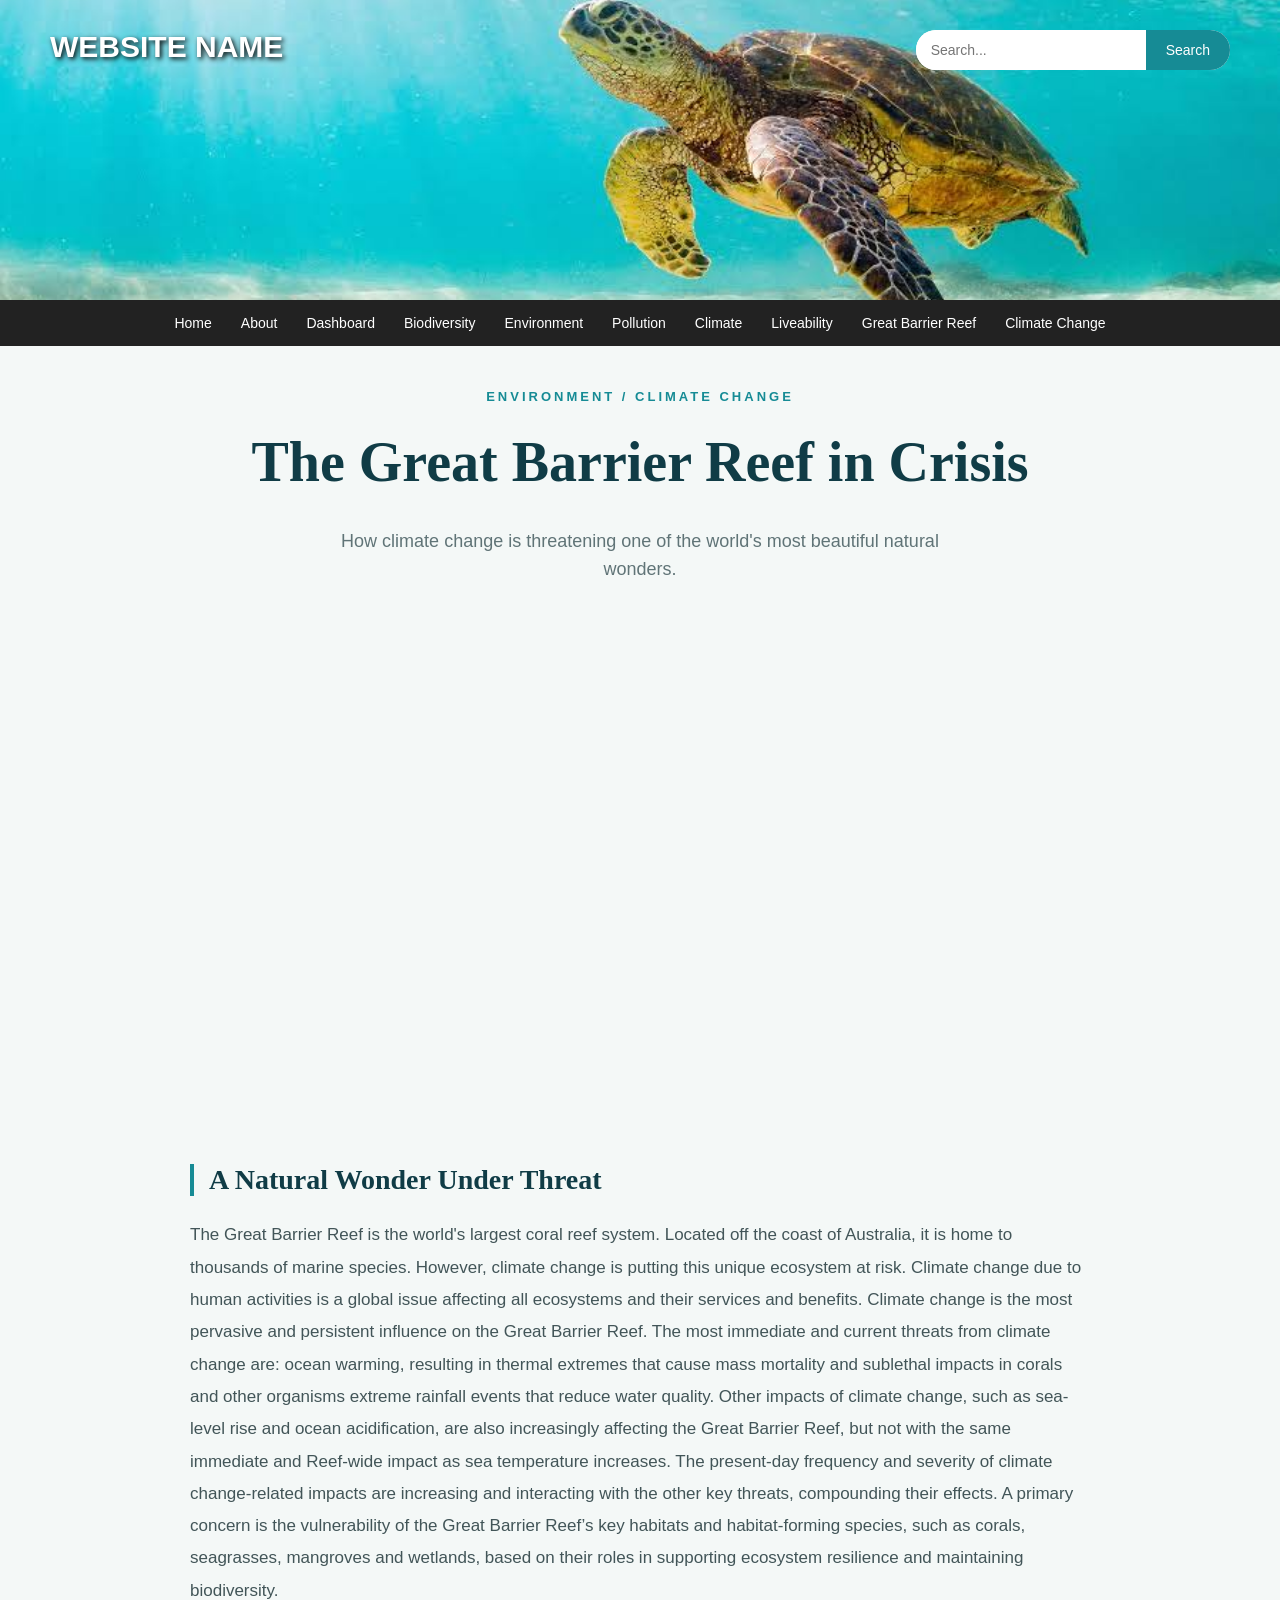
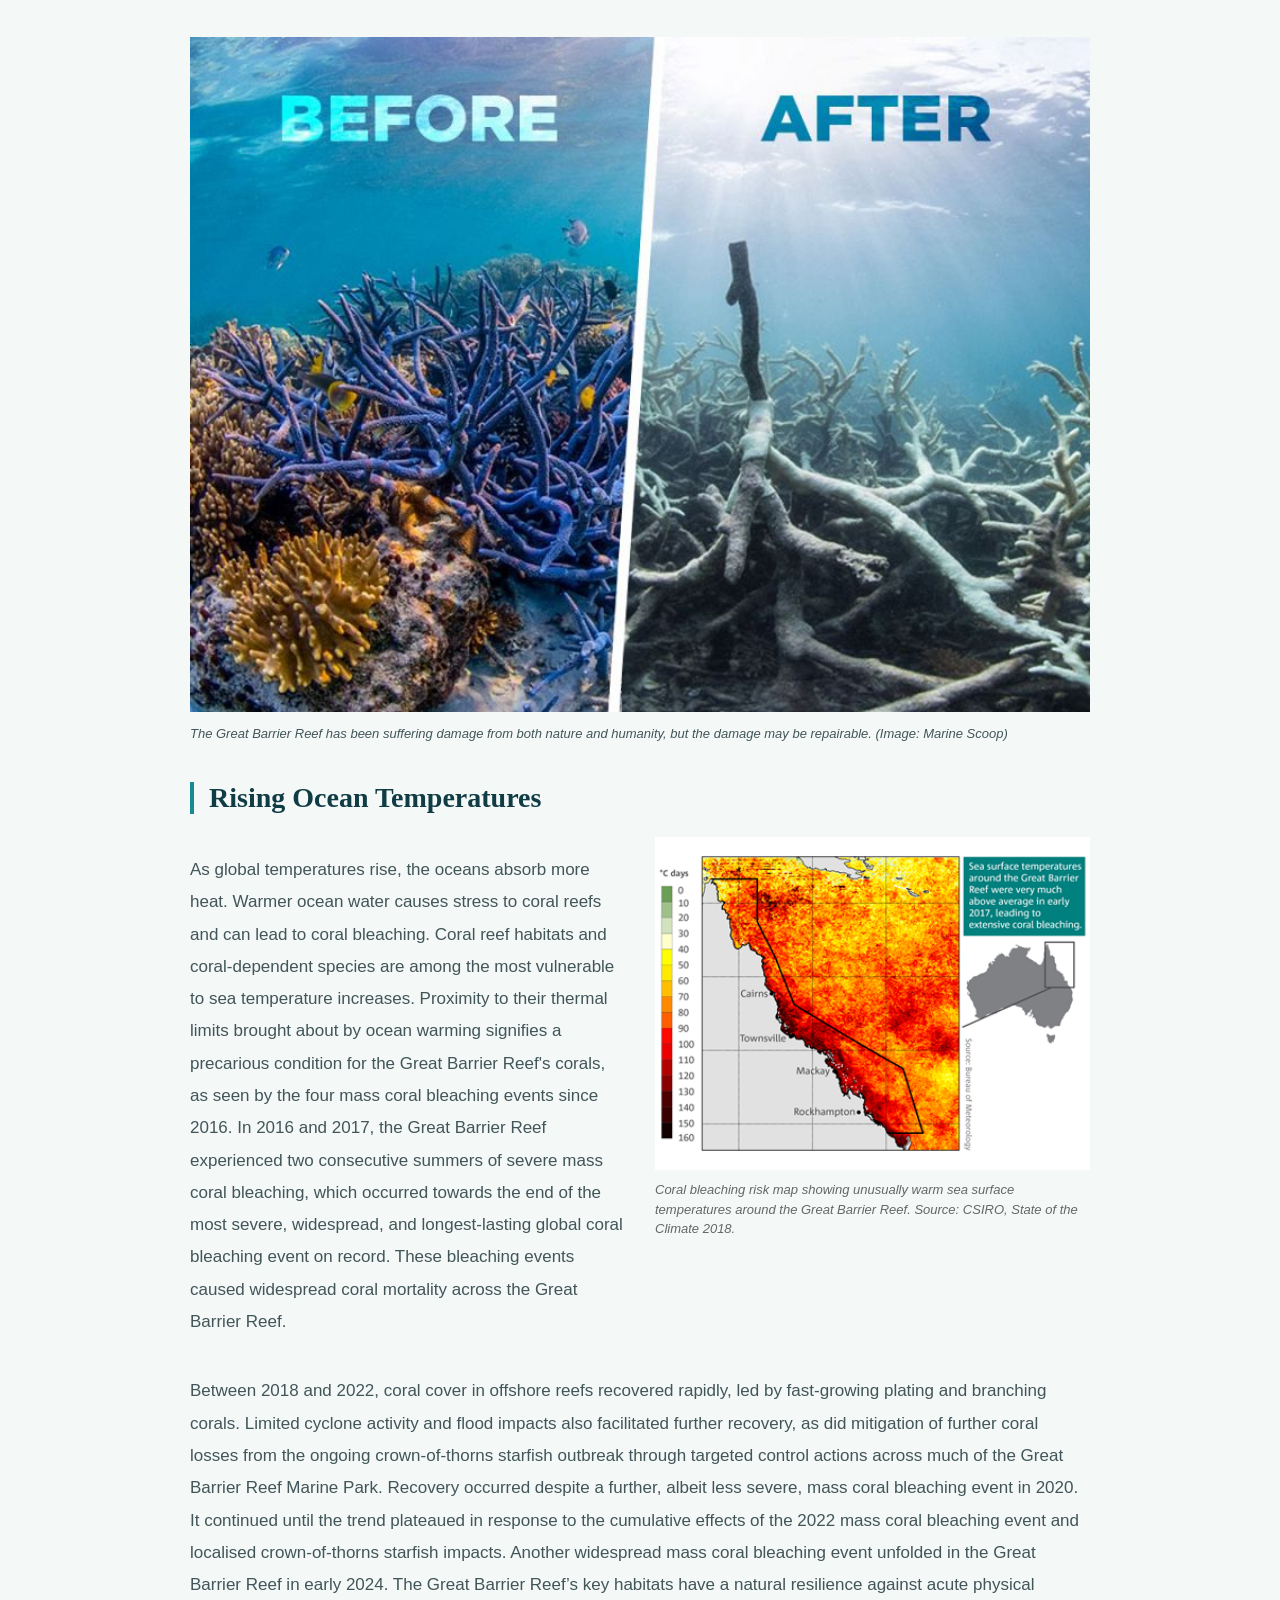
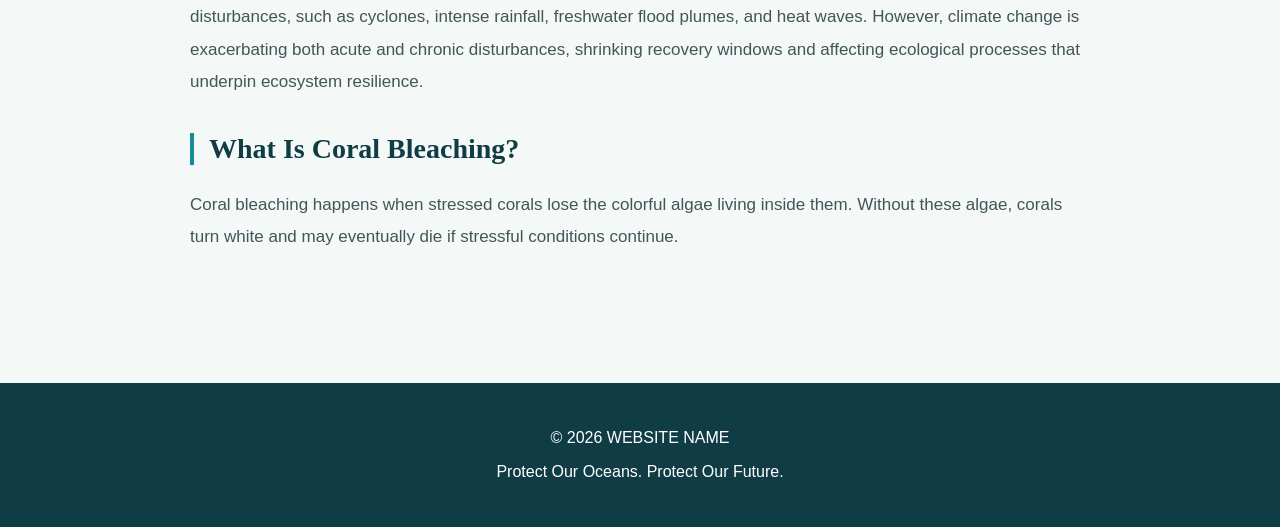
==== climate_crisis.html @ c9be0123 "Add files via upload" ====
<!DOCTYPE html>
<html lang="en">

<head>
    <meta charset="UTF-8">
    <meta name="viewport" content="width=device-width, initial-scale=1.0">
    <title>Great Barrier Reef</title>
    <link rel="stylesheet" href="climate_crisis.css">
</head>

<body>

    <!-- HEADER -->
    
<!-- HEADER -->
<div class="header">

    <div class="navbar">

        <h2 class="logo">WEBSITE NAME</h2>

        <!-- SEARCH BOX -->
        <div class="search-box">
            <input type="text" placeholder="Search...">
            <button type="button">Search</button>
        </div>

    </div>

</div>

<!-- NAVIGATION BAR -->
<div class="nav-menu">

    <ul class="nav-links">
        <li><a href="#">Home</a></li>
        <li><a href="#">About</a></li>
        <li><a href="#">Dashboard</a></li>
        <li><a href="#">Biodiversity</a></li>
        <li><a href="#">Environment</a></li>
        <li><a href="#">Pollution</a></li>
        <li><a href="#">Climate</a></li>
        <li><a href="#">Liveability</a></li>
        <li><a href="#">Great Barrier Reef</a></li>
        <li><a href="#">Climate Change</a></li>
    </ul>

</div>

    <!-- MAIN CONTENT -->
    <div class="main">

        <!-- HERO -->
        <div class="hero">
            <p class="category">ENVIRONMENT / CLIMATE CHANGE</p>

            <h1>The Great Barrier Reef in Crisis</h1>

            <p class="subtitle">
                How climate change is threatening one of
                the world's most beautiful natural wonders.
            </p>


            <video class="hero-video" autoplay muted loop playsinline>
                <source src="reef.mp4" type="video/mp4">
                Your browser does not support video.
            </video>

        </div>

        <!-- ARTICLE -->
        <div class="article">

            <h2>A Natural Wonder Under Threat</h2>

            <p>
                The Great Barrier Reef is the world's largest
                coral reef system. Located off the coast of
                Australia, it is home to thousands of marine
                species. However, climate change is putting
                this unique ecosystem at risk. Climate change due to human activities is a global issue affecting all
                ecosystems and their services and benefits. Climate change is the most pervasive and persistent
                influence on the Great Barrier Reef.

                The most immediate and current threats from climate change are:

                ocean warming, resulting in thermal extremes that cause mass mortality and sublethal impacts in corals
                and other organisms
                extreme rainfall events that reduce water quality.
                Other impacts of climate change, such as sea-level rise and ocean acidification, are also increasingly
                affecting the Great Barrier Reef, but not with the same immediate and Reef-wide impact as sea
                temperature increases.

                The present-day frequency and severity of climate change-related impacts are increasing and interacting
                with the other key threats, compounding their effects.

                A primary concern is the vulnerability of the Great Barrier Reef’s key habitats and habitat-forming
                species, such as corals, seagrasses, mangroves and wetlands, based on their roles in supporting
                ecosystem resilience and maintaining biodiversity.
            </p>

            <div class="reef-comparison">

                <img src="before.aftr.jpg" alt="Before and after comparison of coral reef damage">

                <p class="image-caption">
                    The Great Barrier Reef has been suffering damage
                    from both nature and humanity, but the damage
                    may be repairable.
                    (Image: Marine Scoop)
                </p>

            </div>


            <h2>Rising Ocean Temperatures</h2>

            <div class="temperature-section">
                <div class="temperature-text">
                    <p>

                        As global temperatures rise, the oceans absorb
                        more heat. Warmer ocean water causes stress
                        to coral reefs and can lead to coral bleaching. Coral reef habitats and coral-dependent species
                        are
                        among the most vulnerable to sea temperature increases. Proximity to their thermal limits
                        brought about
                        by ocean warming signifies a precarious condition for the Great Barrier Reef's corals, as seen
                        by the
                        four mass coral bleaching events since 2016.

                        In 2016 and 2017, the Great Barrier Reef experienced two consecutive summers of severe mass
                        coral
                        bleaching, which occurred towards the end of the most severe, widespread, and longest-lasting
                        global
                        coral bleaching event on record. These bleaching events caused widespread coral mortality across
                        the
                        Great Barrier Reef.
                    </p>
                </div>

                    <div class="temperature-image">

                        <img src="ocean.temperature.png" alt="Map showing ocean temperatures
             near the Great Barrier Reef">

                        <p class="image-caption">
                            Coral bleaching risk map showing
                            unusually warm sea surface temperatures
                            around the Great Barrier Reef.
                            Source: CSIRO, State of the Climate 2018.
                        </p>

                    </div>
            </div>

            <!-- Remaining text spans the full article width -->
            <div class="temperature-continued">
                <p>
                        Between 2018 and 2022, coral cover in offshore reefs recovered rapidly, led by fast-growing
                        plating and
                        branching corals. Limited cyclone activity and flood impacts also facilitated further recovery,
                        as did
                        mitigation of further coral losses from the ongoing crown-of-thorns starfish outbreak through
                        targeted
                        control actions across much of the Great Barrier Reef Marine Park.

                        Recovery occurred despite a further, albeit less severe, mass coral bleaching event in 2020. It
                        continued until the trend plateaued in response to the cumulative effects of the 2022 mass coral
                        bleaching event and localised crown-of-thorns starfish impacts. Another widespread mass coral
                        bleaching
                        event unfolded in the Great Barrier Reef in early 2024.

                        The Great Barrier Reef’s key habitats have a natural resilience against acute physical
                        disturbances,
                        such as cyclones, intense rainfall, freshwater flood plumes, and heat waves. However, climate
                        change is
                        exacerbating both acute and chronic disturbances, shrinking recovery windows and affecting
                        ecological
                        processes that underpin ecosystem resilience.
                </p>
            </div>

            <h2>What Is Coral Bleaching?</h2>

            <p>
                Coral bleaching happens when stressed corals
                lose the colorful algae living inside them.
                Without these algae, corals turn white and
                may eventually die if stressful conditions
                continue.
            </p>

        </div>

    </div>

    <!-- FOOTER -->
    <div class="footer">
        <p>&copy; 2026 WEBSITE NAME</p>
        <p>Protect Our Oceans. Protect Our Future.</p>
    </div>

</body>

</html>
---- climate_crisis.css ----
/* GENERAL */
body {
    margin: 0;
    font-family: Arial, sans-serif;
    background-color: #f4f8f7;
    color: #243638;
}

/* HEADER */

/* HEADER */

/* HEADER BACKGROUND */
.header {
    background-image: url("header-background.jpeg");
    background-size: cover;
    background-position: center;
    background-repeat: no-repeat;
    height: 300px;
    padding: 0 50px;
}

/* WEBSITE NAME */
.logo {
    color: white;
    font-size: 30px;
    text-shadow: 2px 2px 5px black;
    margin: 0;
}


.navbar {
    display: flex;
    justify-content: space-between;
    align-items: flex-start;
    padding-top: 30px;
}


/* SEARCH BOX */
.search-box {
    display: flex;
    align-items: center;
    background-color: white;
    border-radius: 25px;
    overflow: hidden;
}

/* SEARCH INPUT */
.search-box input {
    width: 200px;
    padding: 12px 15px;
    border: none;
    outline: none;
    font-size: 14px;
}

/* SEARCH BUTTON */
.search-box button {
    background-color: #168b95;
    color: white;
    border: none;
    padding: 12px 20px;
    cursor: pointer;
    font-size: 14px;
}

/* HOVER */
.search-box button:hover {
    background-color: #103c46;
}

/* NAVIGATION BAR */
.nav-menu {
    background-color: #222;
    padding: 0 30px;
}

.nav-links {
    display: flex;
    justify-content: center;
    flex-wrap: wrap;
    gap: 5px;
    list-style: none;
    margin: 0;
    padding: 0;
}

.nav-links li a {
    display: block;
    color: white;
    text-decoration: none;
    font-size: 14px;
    padding: 15px 12px;
}

.nav-links li a:hover {
    background-color: #168b95;
}

/* MOBILE */
@media (max-width: 600px) {

    .header {
        padding: 15px;
    }

    .navbar {
        flex-direction: column;
        gap: 15px;
    }

    .search-box {
        width: 100%;
    }

    .search-box input {
        width: 100%;
        min-width: 0;
    }

    .nav-menu {
        padding: 0 10px;
    }

    .nav-links {
        justify-content: center;
    }

    .nav-links li a {
        padding: 10px;
        font-size: 12px;
    }
}


/* MAIN */
.main {
    max-width: 1100px;
    margin: auto;
    padding: 30px 25px;
}

/* HERO */
.hero {
    display: flex;
    flex-direction: column;
    align-items: center;
    text-align: center;
}

.category {
    color: #168b95;
    font-size: 13px;
    font-weight: bold;
    letter-spacing: 3px;
    text-transform: uppercase;
}

.hero h1 {
    font-family: Georgia, serif;
    font-size: 56px;
    max-width: 800px;
    margin: 15px 0;
    line-height: 1.1;
    color: #103c46;
}

.subtitle {
    font-size: 18px;
    color: #607477;
    max-width: 650px;
    line-height: 1.6;
    margin-bottom: 30px;
}

/* VIDEO */
.hero-video {
    width: 100%;
    height: 500px;
    object-fit: cover;
}

/* ARTICLE */
.article {
    max-width: 900px;
    margin: 50px auto;
}

.article h2 {
    font-family: Georgia, serif;
    font-size: 28px;
    color: #103c46;
    margin-top: 35px;
    border-left: 4px solid #168b95;
    padding-left: 15px;
}

.article p {
    font-size: 17px;
    line-height: 1.9;
    color: #425558;
}


/* BEFORE AND AFTER IMAGE */
.reef-comparison {
    margin: 30px 0;
}

.reef-comparison img {
    width: 100%;
    height: auto;
    display: block;
}

.image-caption {
    font-size: 13px !important;
    font-style: italic;
    color: #666;
    line-height: 1.5;
    margin-top: 10px;
}

/* OCEAN TEMPERATURE SECTION */
.temperature-section {
    display: flex;
    gap: 30px;
    align-items: flex-start;
    margin-top: 20px;
}

/* LEFT SIDE */
.temperature-text {
    flex: 1;
}

/* RIGHT SIDE */
.temperature-image {
    flex: 1;
}

.temperature-image img {
    width: 100%;
    height: auto;
    display: block;
}

/* IMAGE CAPTION */
.temperature-image .image-caption {
    font-size: 13px;
    color: #666;
    font-style: italic;
    line-height: 1.5;
    margin-top: 10px;
}

/* MOBILE SCREEN */
@media (max-width: 600px) {

    .temperature-section {
        flex-direction: column;
        gap: 20px;
    }

    .temperature-text,
    .temperature-image {
        width: 100%;
    }
}


/* FOOTER */
.footer {
    background-color: #103c46;
    color: white;
    text-align: center;
    padding: 30px;
    margin-top: 50px;
}

/* MOBILE */
@media (max-width: 600px) {

    .header {
        padding: 15px;
    }

    .navbar {
        flex-direction: column;
    }

    .nav-links {
        flex-wrap: wrap;
        justify-content: center;
        gap: 15px;
    }

    .main {
        padding: 20px 15px;
    }

    .hero h1 {
        font-size: 36px;
    }

    .subtitle {
        font-size: 16px;
    }

    .hero-video {
        height: 280px;
    }

    .article h2 {
        font-size: 24px;
    }
}

/* CONTINUED TEXT BELOW THE TEMPERATURE IMAGE */
.temperature-continued {
    width: 100%;
    margin-top: 20px;
}
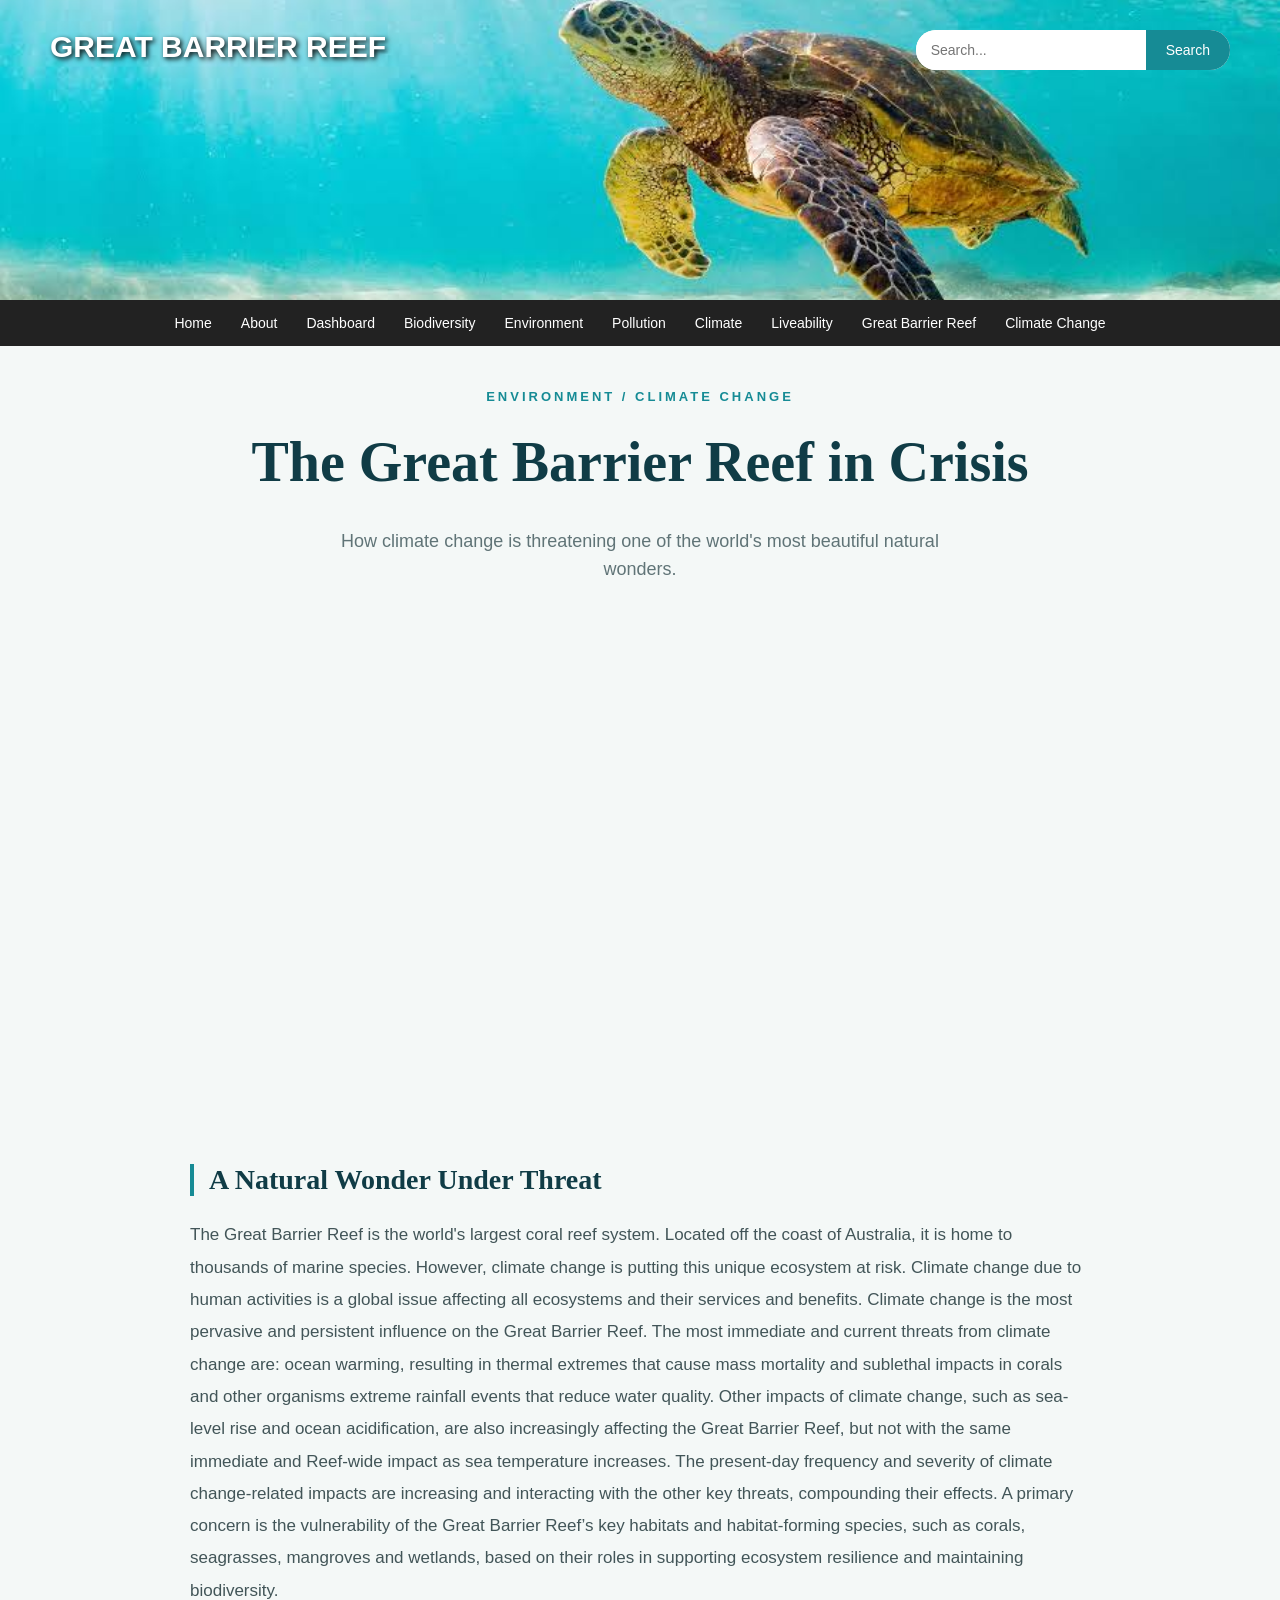
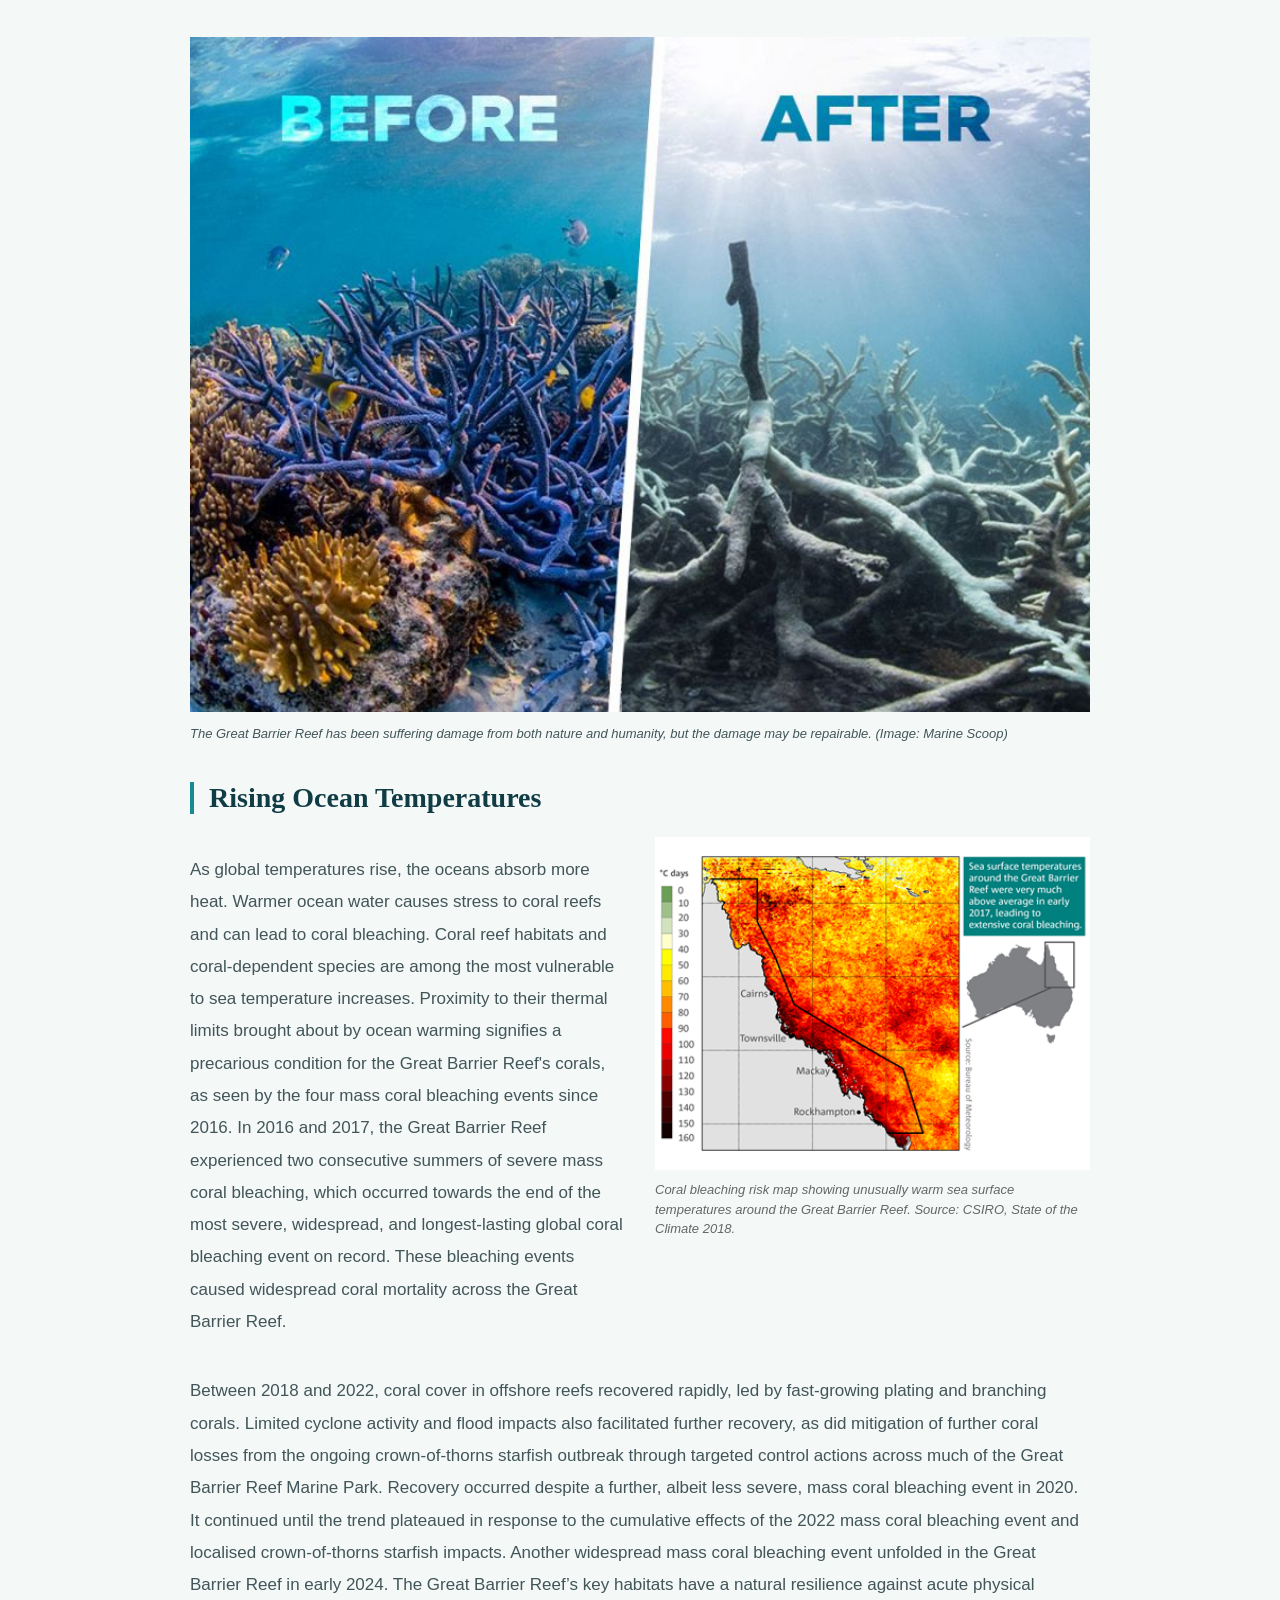
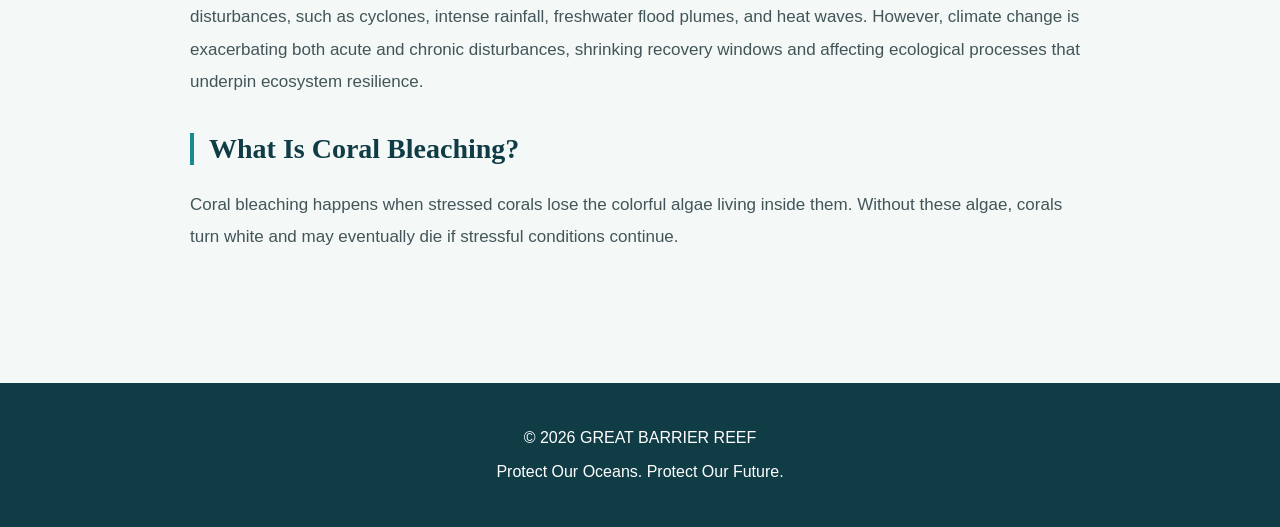
==== commit 2b978c42: "Update climate_crisis.html" ====
--- a/climate_crisis.html
+++ b/climate_crisis.html
@@ -17,7 +17,7 @@
 
     <div class="navbar">
 
-        <h2 class="logo">WEBSITE NAME</h2>
+        <h2 class="logo">GREAT BARRIER REEF</h2>
 
         <!-- SEARCH BOX -->
         <div class="search-box">
@@ -198,10 +198,10 @@
 
     <!-- FOOTER -->
     <div class="footer">
-        <p>&copy; 2026 WEBSITE NAME</p>
+        <p>&copy; 2026 GREAT BARRIER REEF</p>
         <p>Protect Our Oceans. Protect Our Future.</p>
     </div>
 
 </body>
 
-</html>+</html>
